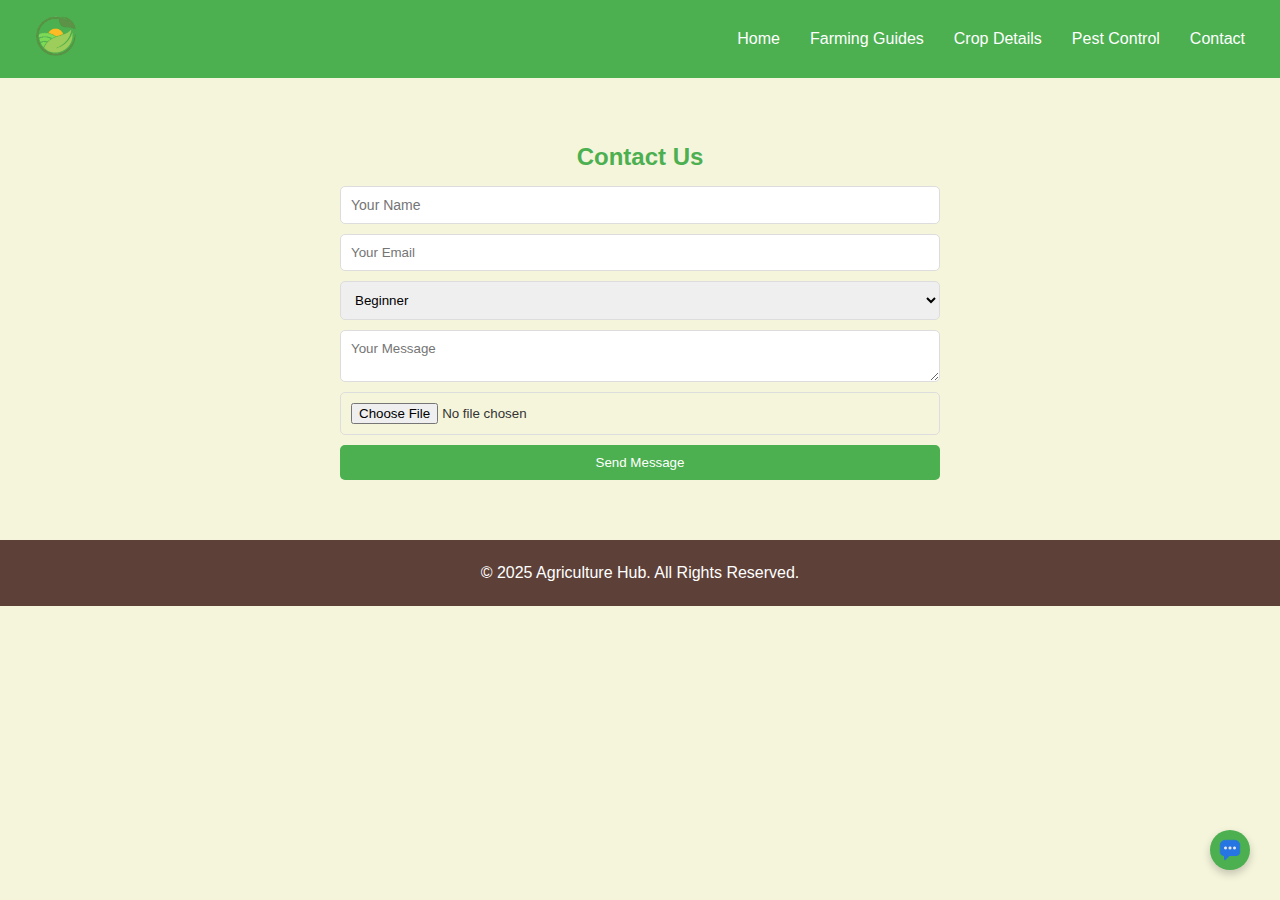
==== contact.html @ 83112681 "it 2nd day project" ====
<!DOCTYPE html>
<html lang="en">
<head>
    <meta charset="UTF-8">
    <meta name="viewport" content="width=device-width, initial-scale=1.0">
    <meta name="description" content="Agricultural Information Hub - A comprehensive resource for farmers and agriculture enthusiasts.">
    <title>Agricultural Information Hub</title>
    <link rel="stylesheet" href="style.css">
    <script defer src="script.js"></script>
</head>
<body>
    <header>
        <nav>
            <div class="logo">
                <img src="image/logo.png" alt="logo" >
            </div>
            <ul class="nav-links">
                <li><a href="index.html">Home</a></li>
                <li><a href="farming-guides.html">Farming Guides</a></li>
                <li><a href="crop-details.html">Crop Details</a></li>
                <li><a href="pest-control.html">Pest Control</a></li>
                <li><a href="contact.html">Contact</a></li>
            </ul>
        </nav>
    </header>
    
    <!-- Homepage Hero Section -->
    
    
    <!-- Contact Form Section -->
    <section id="contact" class="section">
        <h2>Contact Us</h2>
        <form id="contact-form">
            <input type="text" name="name" placeholder="Your Name" required>
            <input type="email" name="email" placeholder="Your Email" required>
            <select name="experience">
                <option value="beginner">Beginner</option>
                <option value="intermediate">Intermediate</option>
                <option value="expert">Expert</option>
            </select>
            <textarea name="message" placeholder="Your Message" required></textarea>
            <input type="file" name="file-upload">
            <button type="submit">Send Message</button>
        </form>
    </section>

    <footer>
        <p>&copy; 2025 Agriculture Hub. All Rights Reserved.</p>
    </footer>
    <img src="image/chat-icon.png" alt="" class="chat-icon">
</body>
</html>
---- style.css ----
/* Global Styles */
* {
    margin: 0;
    padding: 0;
    box-sizing: border-box;
    font-family: 'Roboto', sans-serif;
}

body {
    background-color: #F5F5DC;
    color: #333;
    line-height: 1.6;
}

h1, h2, h3 {
    font-family: 'Poppins', sans-serif;
    color: #4CAF50;
}

/* Header */
header {
    background-color: #4CAF50;
    color: white;
    position: sticky;
    top: 0;
    z-index: 100;
}

img{
    width: 100%;
}

nav {
    display: flex;
    justify-content: space-between;
    align-items: center;
    padding: 0 20px;
}

.logo img{
    width: 100%;
    max-width: 70px;
}
.nav-links {
    list-style: none;
    display: flex;
}

.nav-links li {
    margin: 0 15px;
}

.nav-links a {
    color: white;
    text-decoration: none;
    font-size: 16px;
}

.search-bar input {
    padding: 5px 10px;
    border-radius: 5px;
    border: none;
    outline: none;
}

/* Hero Section */


.overlay h1{
    font-size: 1.75rem !important;
    margin-bottom: 1rem;
    color: #60f367;
}
.overlay h3{
    font-size: 1rem !important;
    margin-bottom: 1rem;
}
.overlay p{
    font-size: .75rem !important;
    margin-bottom: 3rem;
}





.slider-container {
    position: relative;
    width: 100%;
    max-width: 1200px;
    margin: auto;
    overflow: hidden;
}

.slider {
    display: flex;
    transition: transform 0.5s ease;
    width: 100% !important;
}

.slide {
    position: relative;
    width: 100%;
    display: flex;
    flex-shrink: 0;
}

.slide img {
    width: 100%;
    height: 600px;
}

.overlay {
    position: absolute;
    top: 50%;
    left: 50%;
    transform: translate(-50%, -50%);
    color: white;
    text-align: center;
    z-index: 10;
}

.overlay h1 {
    font-size: 3rem;
    margin-bottom: 10px;
}

.overlay h3 {
    font-size: 1.5rem;
    margin-bottom: 20px;
}

.overlay p {
    font-size: 1rem;
    margin-bottom: 30px;
    max-width: 700px;
    margin-left: auto;
    margin-right: auto;
}


.cta-button {
    background-color: #FFC107;
    color: white;
    padding: 10px 20px;
    text-decoration: none;
    border-radius: 5px;
    font-weight: bold;
    text-decoration: none;
    transition: background-color 0.3s ease;
}

.cta-button:hover {
    background-color: #4CAF50;
    transform: scale(1.05);
    transition: all 0.3s ease;
}

.slider-btn {
    position: absolute;
    top: 50%;
    transform: translateY(-50%);
    background-color: rgba(0, 0, 0, 0.5);
    color: white;
    border: none;
    padding: 15px;
    cursor: pointer;
    font-size: 20px;
    z-index: 100;
}

.prev {
    left: 10px;
}

.next {
    right: 10px;
}

.slider-btn:hover {
    background-color: rgba(0, 0, 0, 0.8);
}

/* Section Styles */
.section {
    padding: 60px 20px;
    text-align: center;
}

.guide-categories button,
.tab {
    background-color: #FFC107;
    border: none;
    padding: 10px 20px;
    margin: 5px;
    cursor: pointer;
    border-radius: 5px;
    transition: background-color 0.3s;
}

.guide-categories button:hover,
.pest-tabs .tab:hover {
    background-color: #FF9800;
}

.guide-list {
    display: grid;
    grid-template-columns: repeat(3, 1fr);
    gap: 20px;
    justify-items: center;
}

.view-guide{
    background-color: #4CAF50;
    border: none;
    font-weight: bold;
    color: white;
    padding: .5rem 1rem;
    border-radius: .5rem;
    margin-top: 1rem;
}

.guide-item img{
    border-radius: 8px;
    transition: transform 0.3s;
}

.guide-item:hover img {
    transform: scale(1.05);
}

/* Crop Grid */
.crop-heading,
.guide-heading,
.pest-heading{
    font-size: 2rem;
    margin-bottom: 2rem;
}
.crop-grid {
    display: grid;
    grid-template-columns: repeat(3, 1fr);
    gap: 20px;
    justify-items: center;
}

.crop-item {
    margin-bottom: 2rem;
}
.crop-item img {
    width: 100%;
    height: auto;
    border-radius: 8px;
    transition: transform 0.3s;
    aspect-ratio: 2/1;
}

.crop-item:hover img {
    transform: scale(1.05);
}

/* pest control */

.pest-tabs{
    width: 80%;
    margin: 0 auto;
    margin-bottom: 2.5rem;
}

.tab-down{
    display: flex;
    justify-content: center;
    align-items: center;
    gap: 2rem;
}

.tab-down div{
    width: 50%;
}

.pest-cont{
    text-align: left;
}
.pest-cont p{
    margin-bottom: .5rem;
}
.pest-cont ol{
    width: 90%;
    margin: 0 auto;
}

.pest-ctrl{
    border-radius: 8px;
}

/* Contact Form */
form {
    max-width: 600px;
    margin: 0 auto;
    display: flex;
    flex-direction: column;
}

form input, form select, form textarea {
    margin-bottom: 10px;
    padding: 10px;
    border-radius: 5px;
    border: 1px solid #ddd;
}

form button {
    background-color: #4CAF50;
    color: white;
    padding: 10px;
    border: none;
    border-radius: 5px;
    cursor: pointer;
}

form button:hover {
    background-color: #45A049;
}

/* Footer */
footer {
    text-align: center;
    padding: 20px 0;
    background-color: #5D4037;
    color: white;
}

.chat-icon{
    position: fixed;
    bottom: 0;
    right: 0;
    z-index: 100;
    cursor: pointer;
    padding: .5rem;
}

.hero-image{
    height: 300px;
}

/* styles.css */

/* Chat Icon Styling */
.chat-icon {
    position: fixed;
    bottom: 30px;
    right: 30px;
    background-color: #4CAF50;
    color: white;
    border-radius: 50%;
    width: 40px;
    height: 40px;
    display: flex;
    justify-content: center;
    align-items: center;
    box-shadow: 0 4px 8px rgba(0, 0, 0, 0.2);
    cursor: pointer;
    font-size: 24px;
    transition: background-color 0.3s ease;
}

.chat-icon:hover {
    background-color: #45a049;
}

/* Chat Popup Styling */
.chat-popup {
    display: none;
    position: fixed;
    bottom: 100px;
    right: 30px;
    width: 350px;
    background-color: #ffffff;
    border-radius: 10px;
    box-shadow: 0 4px 8px rgba(0, 0, 0, 0.1);
    overflow: hidden;
    border: 1px solid #ddd;
}

.chat-header {
    background-color: #4CAF50;
    color: white;
    padding: 10px;
    font-size: 18px;
    display: flex;
    justify-content: space-between;
    align-items: center;
}

.chat-header h4 {
    margin: 0;
}

.close-btn {
    cursor: pointer;
    font-size: 22px;
    font-weight: bold;
}

.chat-body {
    padding: 10px;
    max-height: 300px;
    overflow-y: auto;
}

.messages {
    margin-bottom: 10px;
}

.messages .message {
    padding: 8px;
    background-color: #f1f1f1;
    margin-bottom: 10px;
    border-radius: 5px;
}

.messages .message.user {
    background-color: #e0f7fa;
    align-self: flex-end;
}

input[type="text"] {
    width: 100%;
    padding: 10px;
    border: 1px solid #ddd;
    border-radius: 5px;
    margin-top: 10px;
    font-size: 14px;
}

input[type="text"]:focus {
    border-color: #4CAF50;
    outline: none;
}
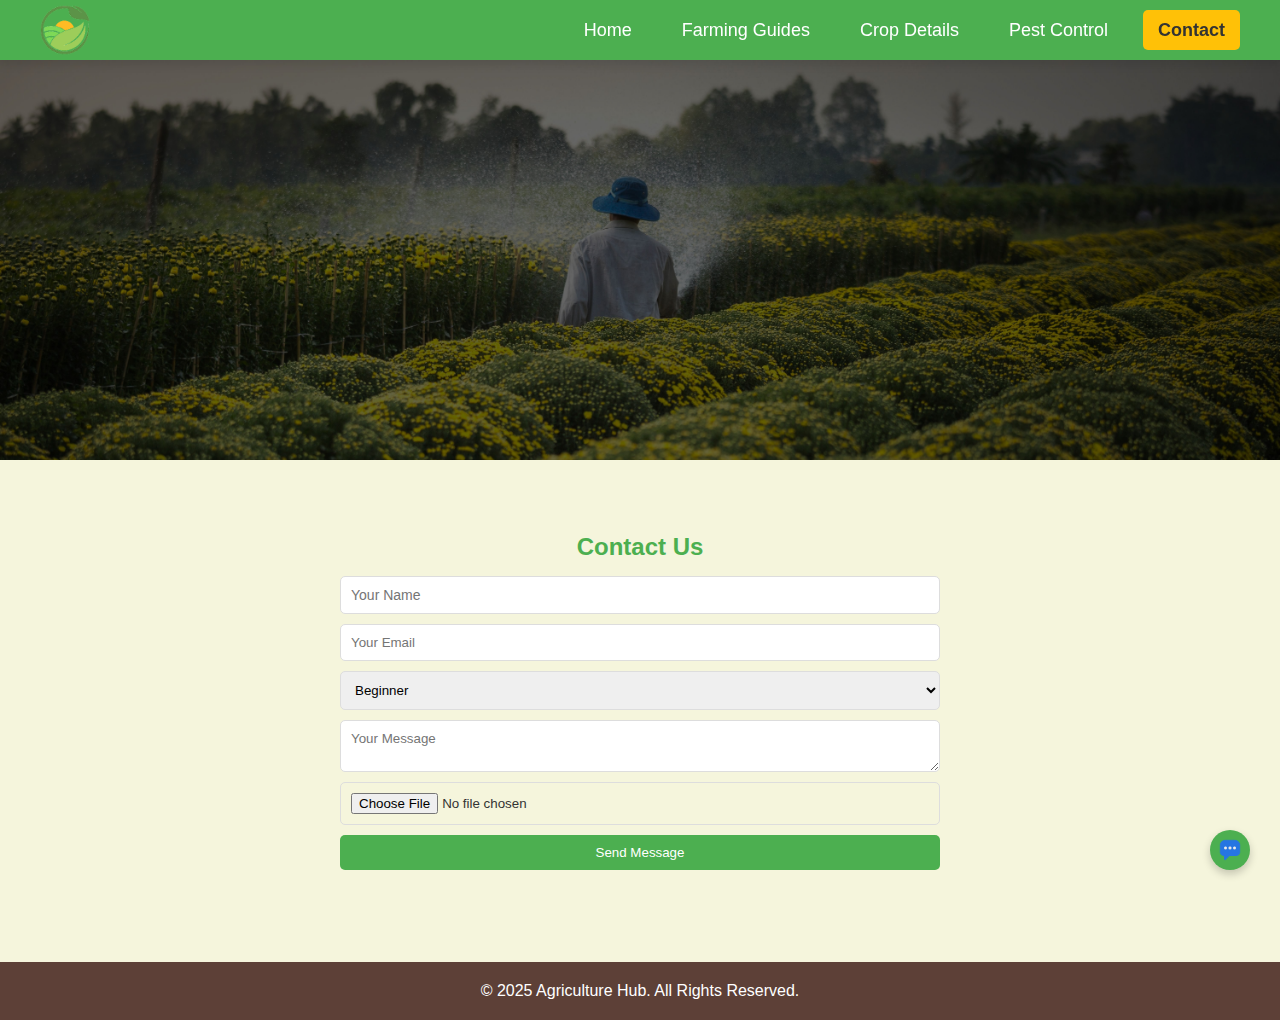
==== commit 154cc439: "completed without responsiveness" ====
--- a/contact.html
+++ b/contact.html
@@ -9,22 +9,28 @@
     <script defer src="script.js"></script>
 </head>
 <body>
-    <header>
+    <header class="navbar">
+        <div class="logo">
+            <img src="image/logo.png" alt="logo" >
+        </div>
         <nav>
-            <div class="logo">
-                <img src="image/logo.png" alt="logo" >
-            </div>
-            <ul class="nav-links">
-                <li><a href="index.html">Home</a></li>
-                <li><a href="farming-guides.html">Farming Guides</a></li>
-                <li><a href="crop-details.html">Crop Details</a></li>
-                <li><a href="pest-control.html">Pest Control</a></li>
-                <li><a href="contact.html">Contact</a></li>
+            <ul>
+                <li><a href="index.html" class="nav-link">Home</a></li>
+                <li><a href="farming-guides.html" class="nav-link">Farming Guides</a></li>
+                <li><a href="crop-details.html" class="nav-link">Crop Details</a></li>
+                <li><a href="pest-control.html" class="nav-link">Pest Control</a></li>
+                <li><a href="contact.html" class="nav-link active">Contact</a></li>
             </ul>
         </nav>
+        <div class="menu-toggle">☰</div>
     </header>
     
     <!-- Homepage Hero Section -->
+    <section id="home" class="hero-section">
+        <div class="slider-container">
+            <img src="image/slide-3.jpg" alt="" class="hero-image">
+        </div>
+    </section>
     
     
     <!-- Contact Form Section -->
--- a/style.css
+++ b/style.css
@@ -9,6 +9,9 @@
 body {
     background-color: #F5F5DC;
     color: #333;
+
+}
+section {
     line-height: 1.6;
 }
 
@@ -17,77 +20,76 @@
     color: #4CAF50;
 }
 
-/* Header */
-header {
-    background-color: #4CAF50;
-    color: white;
-    position: sticky;
-    top: 0;
-    z-index: 100;
-}
-
 img{
     width: 100%;
 }
 
-nav {
+/* Navbar Styling */
+.navbar {
     display: flex;
     justify-content: space-between;
     align-items: center;
-    padding: 0 20px;
-}
-
+    background: #4CAF50;
+    padding: 5px 40px;
+    position: fixed;
+    width: 100%;
+    top: 0;
+    left: 0;
+    box-shadow: 0 4px 10px rgba(0, 0, 0, 0.1);
+    z-index: 1000;
+}
+.logo {
+    font-weight: bold;
+    color: #fff;
+    width: 50px;
+    height: 50px;
+}
+.navbar ul {
+    list-style: none;
+    display: flex;
+    gap: 20px;
+}
+.navbar ul li {
+    position: relative;
+}
+.nav-link {
+    text-decoration: none;
+    color: #fff;
+    font-size: 18px;
+    padding: 10px 15px;
+    border-radius: 5px;
+    transition: all 0.3s ease;
+}
+.nav-link:hover {
+    background: #FFC107;
+    color: #333;
+}
+.nav-link.active {
+    background: #FFC107;
+    color: #333;
+    font-weight: bold;
+}
+.menu-toggle {
+    display: none;
+    font-size: 24px;
+    color: #fff;
+    cursor: pointer;
+}
 .logo img{
     width: 100%;
     max-width: 70px;
 }
-.nav-links {
-    list-style: none;
-    display: flex;
-}
-
-.nav-links li {
-    margin: 0 15px;
-}
-
-.nav-links a {
-    color: white;
-    text-decoration: none;
-    font-size: 16px;
-}
-
-.search-bar input {
-    padding: 5px 10px;
-    border-radius: 5px;
-    border: none;
-    outline: none;
-}
+
 
 /* Hero Section */
-
-
-.overlay h1{
-    font-size: 1.75rem !important;
-    margin-bottom: 1rem;
-    color: #60f367;
-}
-.overlay h3{
-    font-size: 1rem !important;
-    margin-bottom: 1rem;
-}
-.overlay p{
-    font-size: .75rem !important;
-    margin-bottom: 3rem;
-}
-
-
-
-
+.hero-section{
+    margin-top: 60px;
+}
 
 .slider-container {
     position: relative;
     width: 100%;
-    max-width: 1200px;
+    /* max-width: 1800px; */
     margin: auto;
     overflow: hidden;
 }
@@ -95,7 +97,6 @@
 .slider {
     display: flex;
     transition: transform 0.5s ease;
-    width: 100% !important;
 }
 
 .slide {
@@ -108,6 +109,7 @@
 .slide img {
     width: 100%;
     height: 600px;
+    object-fit: cover;
 }
 
 .overlay {
@@ -120,27 +122,23 @@
     z-index: 10;
 }
 
-.overlay h1 {
-    font-size: 3rem;
-    margin-bottom: 10px;
-}
-
-.overlay h3 {
-    font-size: 1.5rem;
-    margin-bottom: 20px;
-}
-
-.overlay p {
+.overlay h1{
+    font-size: 1.75rem;
+    margin-bottom: 1rem;
+    color: #60f367;
+}
+.overlay h3{
     font-size: 1rem;
-    margin-bottom: 30px;
-    max-width: 700px;
-    margin-left: auto;
-    margin-right: auto;
+    margin-bottom: 1rem;
+}
+.overlay p{
+    font-size: .75rem;
+    margin-bottom: 3rem;
 }
 
 
 .cta-button {
-    background-color: #FFC107;
+    background-color: #4CAF50;
     color: white;
     padding: 10px 20px;
     text-decoration: none;
@@ -151,7 +149,7 @@
 }
 
 .cta-button:hover {
-    background-color: #4CAF50;
+    background-color: #FFC107;
     transform: scale(1.05);
     transition: all 0.3s ease;
 }
@@ -163,14 +161,15 @@
     background-color: rgba(0, 0, 0, 0.5);
     color: white;
     border: none;
-    padding: 15px;
+    border-radius: 50%;
+    padding: 15px 25px;
     cursor: pointer;
     font-size: 20px;
     z-index: 100;
 }
 
 .prev {
-    left: 10px;
+    left: 5px;
 }
 
 .next {
@@ -187,7 +186,6 @@
     text-align: center;
 }
 
-.guide-categories button,
 .tab {
     background-color: #FFC107;
     border: none;
@@ -198,7 +196,6 @@
     transition: background-color 0.3s;
 }
 
-.guide-categories button:hover,
 .pest-tabs .tab:hover {
     background-color: #FF9800;
 }
@@ -210,29 +207,34 @@
     justify-items: center;
 }
 
+
 .view-guide{
     background-color: #4CAF50;
     border: none;
     font-weight: bold;
     color: white;
-    padding: .5rem 1rem;
+    padding: .75rem 1rem;
     border-radius: .5rem;
     margin-top: 1rem;
-}
-
-.guide-item img{
+    font-size: 1rem;
+    margin-bottom: 1rem;
+}
+
+.guide-img {
     border-radius: 8px;
     transition: transform 0.3s;
-}
-
-.guide-item:hover img {
+    box-shadow: 4px 4px 6px -1px rgba(0,0,0,0.5);
+}
+
+.guide-img:hover {
     transform: scale(1.05);
 }
 
 /* Crop Grid */
 .crop-heading,
 .guide-heading,
-.pest-heading{
+.pest-heading,
+.contact-header{
     font-size: 2rem;
     margin-bottom: 2rem;
 }
@@ -246,15 +248,16 @@
 .crop-item {
     margin-bottom: 2rem;
 }
-.crop-item img {
+.crop-img {
     width: 100%;
     height: auto;
     border-radius: 8px;
     transition: transform 0.3s;
     aspect-ratio: 2/1;
-}
-
-.crop-item:hover img {
+    box-shadow: 4px 4px 6px -1px rgba(0,0,0,0.5);
+}
+
+.crop-img:hover {
     transform: scale(1.05);
 }
 
@@ -293,11 +296,16 @@
 }
 
 /* Contact Form */
+
+.contact-header{
+    text-align: center;
+}
 form {
     max-width: 600px;
     margin: 0 auto;
     display: flex;
     flex-direction: column;
+    margin-bottom: 2rem;
 }
 
 form input, form select, form textarea {
@@ -328,6 +336,8 @@
     color: white;
 }
 
+/* Chat Icon Styling */
+
 .chat-icon{
     position: fixed;
     bottom: 0;
@@ -338,12 +348,10 @@
 }
 
 .hero-image{
-    height: 300px;
-}
-
-/* styles.css */
-
-/* Chat Icon Styling */
+    height: 400px;
+    object-fit: cover;
+}
+
 .chat-icon {
     position: fixed;
     bottom: 30px;
@@ -431,7 +439,29 @@
     font-size: 14px;
 }
 
-input[type="text"]:focus {
+input:focus,
+textarea:focus {
     border-color: #4CAF50;
     outline: none;
 }
+
+
+@media (max-width: 768px) {
+    .navbar ul {
+        display: none;
+        flex-direction: column;
+        position: absolute;
+        top: 60px;
+        right: 0;
+        background: #4CAF50;
+        width: 200px;
+        padding: 10px;
+        border-radius: 5px;
+    }
+    .navbar ul.show {
+        display: flex;
+    }
+    .menu-toggle {
+        display: block;
+    }
+}